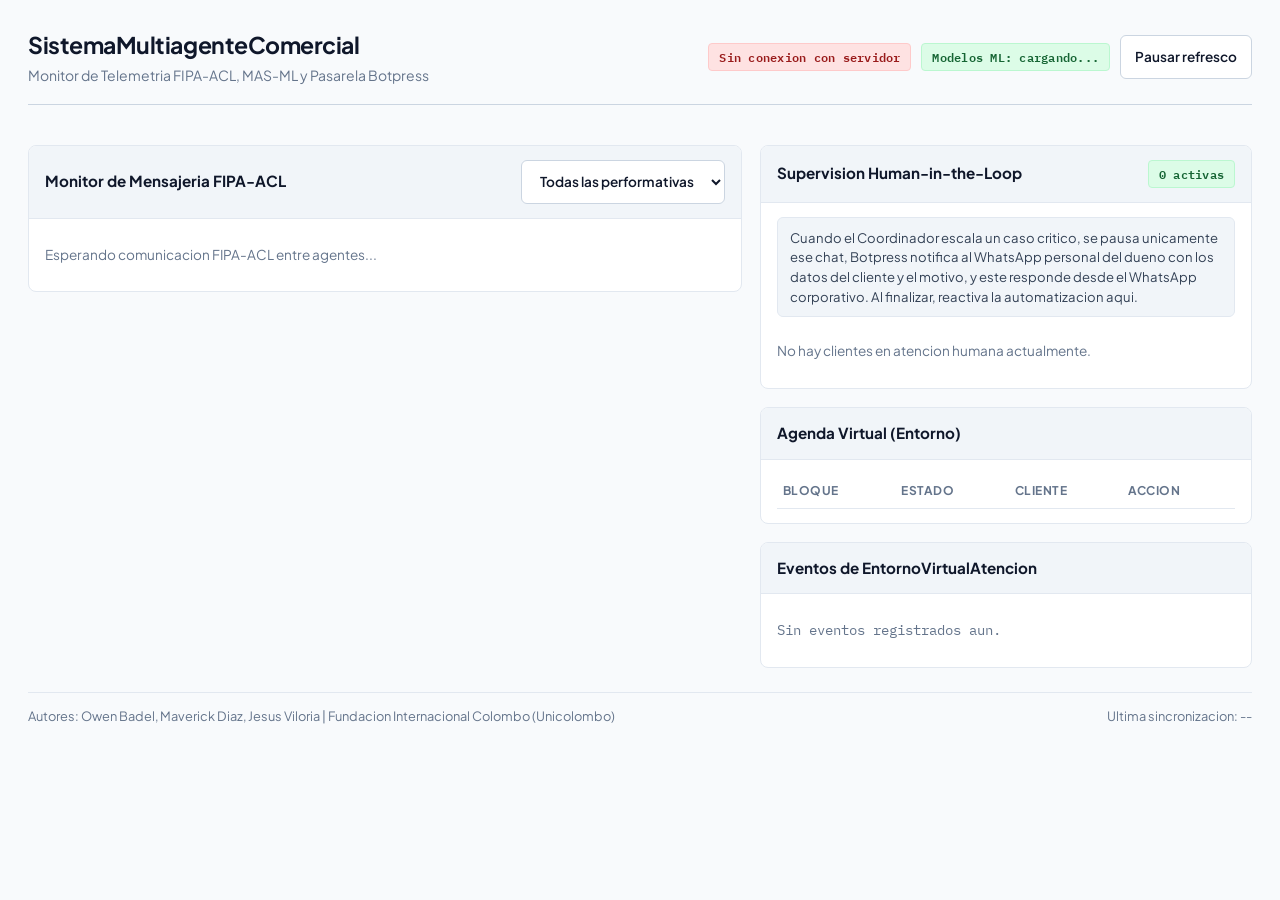
==== src/integracion_botpress/static/monitor.html @ 960d86ce "feat(hitl): aislar pausa por chat y retornar alerta lista para notificacion al dueno en Botpress" ====
<!DOCTYPE html>
<html lang="es">
<head>
  <meta charset="UTF-8" />
  <meta name="viewport" content="width=device-width, initial-scale=1.0" />
  <title>SistemaMultiagenteComercial | Monitor FIPA-ACL y Entorno</title>
  <link rel="preconnect" href="https://fonts.googleapis.com" />
  <link rel="preconnect" href="https://fonts.gstatic.com" crossorigin />
  <link
    href="https://fonts.googleapis.com/css2?family=IBM+Plex+Mono:wght@400;500;600&family=Plus+Jakarta+Sans:wght@400;500;600;700&display=swap"
    rel="stylesheet"
  />
  <style>
    :root {
      --bg-base: #f8fafc;
      --surface: #ffffff;
      --surface-subtle: #f1f5f9;
      --border: #e2e8f0;
      --border-strong: #cbd5e1;
      --text-main: #0f172a;
      --text-secondary: #334155;
      --text-muted: #64748b;
      --accent: #1d4ed8;
      --accent-soft: #eff6ff;
      --ok-text: #166534;
      --ok-bg: #dcfce7;
      --warn-text: #92400e;
      --warn-bg: #fef3c7;
      --err-text: #991b1b;
      --err-bg: #fee2e2;
      --font-sans: "Plus Jakarta Sans", system-ui, -apple-system, Segoe UI, Roboto, sans-serif;
      --font-mono: "IBM Plex Mono", ui-monospace, SFMono-Regular, Menlo, Consolas, monospace;
      --radius: 8px;
    }

    * {
      box-sizing: border-box;
      margin: 0;
      padding: 0;
    }

    body {
      font-family: var(--font-sans);
      background-color: var(--bg-base);
      color: var(--text-main);
      line-height: 1.5;
      -webkit-font-smoothing: antialiased;
    }

    .contenedor {
      max-width: 1440px;
      margin: 0 auto;
      padding: clamp(16px, 2.5vw, 28px);
    }

    header.barra-superior {
      display: flex;
      flex-wrap: wrap;
      justify-content: space-between;
      align-items: center;
      gap: 16px;
      padding-bottom: 18px;
      border-bottom: 1px solid var(--border-strong);
      margin-bottom: 20px;
    }

    .identidad h1 {
      font-size: clamp(1.2rem, 1.8vw, 1.55rem);
      font-weight: 700;
      letter-spacing: -0.02em;
      color: var(--text-main);
    }

    .identidad p {
      font-size: 0.875rem;
      color: var(--text-muted);
      margin-top: 2px;
    }

    .estado-barra {
      display: flex;
      flex-wrap: wrap;
      align-items: center;
      gap: 10px;
    }

    .etiqueta {
      display: inline-flex;
      align-items: center;
      padding: 4px 10px;
      border-radius: 4px;
      font-family: var(--font-mono);
      font-size: 0.75rem;
      font-weight: 600;
      letter-spacing: 0.02em;
      border: 1px solid transparent;
    }

    .etiqueta-ok {
      background: var(--ok-bg);
      color: var(--ok-text);
      border-color: #bbf7d0;
    }

    .etiqueta-info {
      background: var(--accent-soft);
      color: var(--accent);
      border-color: #bfdbfe;
    }

    .etiqueta-warn {
      background: var(--warn-bg);
      color: var(--warn-text);
      border-color: #fde68a;
    }

    .etiqueta-err {
      background: var(--err-bg);
      color: var(--err-text);
      border-color: #fecaca;
    }

    button,
    select {
      font-family: var(--font-sans);
      font-size: 0.85rem;
      font-weight: 600;
      min-height: 44px;
      padding: 8px 14px;
      border-radius: 6px;
      border: 1px solid var(--border-strong);
      background: var(--surface);
      color: var(--text-main);
      cursor: pointer;
    }

    button:hover {
      background: var(--surface-subtle);
    }

    button.btn-primario {
      background: var(--accent);
      color: #ffffff;
      border-color: var(--accent);
    }

    button.btn-primario:hover {
      background: #1e40af;
    }

    button.btn-compacto {
      min-height: 44px;
      padding: 6px 12px;
      font-size: 0.8rem;
    }

    .grid-agentes {
      display: grid;
      grid-template-columns: repeat(auto-fit, minmax(min(100%, 220px), 1fr));
      gap: 12px;
      margin-bottom: 20px;
    }

    .tarjeta-agente {
      background: var(--surface);
      border: 1px solid var(--border);
      border-radius: var(--radius);
      padding: 14px 16px;
    }

    .agente-cabecera {
      display: flex;
      justify-content: space-between;
      align-items: center;
      gap: 8px;
      margin-bottom: 6px;
    }

    .agente-nombre {
      font-size: 0.92rem;
      font-weight: 700;
      color: var(--text-main);
    }

    .agente-rol {
      font-family: var(--font-mono);
      font-size: 0.76rem;
      color: var(--accent);
      margin-bottom: 6px;
    }

    .agente-arq {
      font-size: 0.78rem;
      color: var(--text-muted);
      font-variant-numeric: tabular-nums;
    }

    .workspace {
      display: grid;
      grid-template-columns: minmax(0, 1.45fr) minmax(0, 1fr);
      gap: 18px;
      align-items: start;
    }

    @media (max-width: 980px) {
      .workspace {
        grid-template-columns: 1fr;
      }
    }

    .columna-lateral {
      display: flex;
      flex-direction: column;
      gap: 18px;
    }

    .panel {
      background: var(--surface);
      border: 1px solid var(--border);
      border-radius: var(--radius);
      overflow: hidden;
    }

    .panel-cabecera {
      display: flex;
      flex-wrap: wrap;
      justify-content: space-between;
      align-items: center;
      gap: 10px;
      padding: 14px 16px;
      border-bottom: 1px solid var(--border);
      background: var(--surface-subtle);
    }

    .panel-cabecera h2 {
      font-size: 0.95rem;
      font-weight: 700;
      color: var(--text-main);
    }

    .panel-cuerpo {
      padding: 14px 16px;
    }

    .controles-filtro {
      display: flex;
      flex-wrap: wrap;
      align-items: center;
      gap: 8px;
    }

    .sr-only {
      position: absolute;
      width: 1px;
      height: 1px;
      padding: 0;
      margin: -1px;
      overflow: hidden;
      clip: rect(0, 0, 0, 0);
      white-space: nowrap;
      border: 0;
    }

    .lista-fipa {
      display: flex;
      flex-direction: column;
      gap: 10px;
      max-height: 680px;
      overflow-y: auto;
    }

    .traza-fipa {
      border: 1px solid var(--border);
      border-left: 3px solid var(--accent);
      border-radius: 6px;
      padding: 12px;
      background: var(--surface);
    }

    .traza-fipa[data-perf="FAILURE"],
    .traza-fipa[data-perf="REFUSE"],
    .traza-fipa[data-perf="CANCEL"],
    .traza-fipa[data-perf="REJECT-PROPOSAL"] {
      border-left-color: #b91c1c;
    }

    .traza-fipa[data-perf="AGREE"],
    .traza-fipa[data-perf="ACCEPT-PROPOSAL"],
    .traza-fipa[data-perf="CONFIRM"] {
      border-left-color: #15803d;
    }

    .traza-fipa[data-perf="PROPOSE"] {
      border-left-color: #b45309;
    }

    .traza-meta {
      display: flex;
      flex-wrap: wrap;
      justify-content: space-between;
      align-items: center;
      gap: 8px;
      margin-bottom: 8px;
    }

    .traza-ruta {
      font-family: var(--font-mono);
      font-size: 0.82rem;
      font-weight: 600;
      color: var(--text-main);
    }

    .traza-hora {
      font-family: var(--font-mono);
      font-size: 0.74rem;
      color: var(--text-muted);
      font-variant-numeric: tabular-nums;
    }

    .traza-slide {
      font-family: var(--font-mono);
      font-size: 0.8rem;
      background: var(--bg-base);
      border: 1px solid var(--border);
      border-radius: 4px;
      padding: 8px 10px;
      white-space: pre-wrap;
      word-break: break-word;
      color: var(--text-secondary);
    }

    details.traza-json {
      margin-top: 8px;
    }

    details.traza-json summary {
      font-size: 0.78rem;
      font-weight: 600;
      color: var(--accent);
      cursor: pointer;
      user-select: none;
    }

    details.traza-json pre {
      margin-top: 6px;
      font-family: var(--font-mono);
      font-size: 0.76rem;
      background: var(--surface-subtle);
      border: 1px solid var(--border);
      border-radius: 4px;
      padding: 8px 10px;
      overflow-x: auto;
      white-space: pre-wrap;
      word-break: break-word;
    }

    .nota-hitl {
      font-size: 0.82rem;
      color: var(--text-secondary);
      background: var(--surface-subtle);
      border: 1px solid var(--border);
      border-radius: 6px;
      padding: 10px 12px;
      margin-bottom: 12px;
    }

    .alerta-item {
      display: flex;
      flex-wrap: wrap;
      justify-content: space-between;
      align-items: center;
      gap: 10px;
      border: 1px solid var(--border);
      border-radius: 6px;
      padding: 10px 12px;
      margin-bottom: 8px;
    }

    .alerta-item:last-child {
      margin-bottom: 0;
    }

    .alerta-info {
      font-size: 0.84rem;
    }

    .alerta-detalle {
      font-size: 0.78rem;
      color: var(--text-muted);
      margin-top: 2px;
    }

    .tabla-agenda {
      width: 100%;
      border-collapse: collapse;
      font-size: 0.82rem;
    }

    .tabla-agenda th,
    .tabla-agenda td {
      text-align: left;
      padding: 8px 6px;
      border-bottom: 1px solid var(--border);
      font-variant-numeric: tabular-nums;
    }

    .tabla-agenda th {
      font-size: 0.75rem;
      text-transform: uppercase;
      letter-spacing: 0.04em;
      color: var(--text-muted);
    }

    .lista-eventos {
      max-height: 220px;
      overflow-y: auto;
      font-family: var(--font-mono);
      font-size: 0.76rem;
      color: var(--text-secondary);
    }

    .evento-fila {
      padding: 6px 0;
      border-bottom: 1px solid var(--border);
    }

    .evento-fila:last-child {
      border-bottom: none;
    }

    .vacio {
      font-size: 0.85rem;
      color: var(--text-muted);
      padding: 12px 0;
    }

    footer {
      margin-top: 24px;
      padding-top: 14px;
      border-top: 1px solid var(--border);
      display: flex;
      flex-wrap: wrap;
      justify-content: space-between;
      gap: 10px;
      font-size: 0.8rem;
      color: var(--text-muted);
    }

    @media (prefers-reduced-motion: reduce) {
      * {
        transition: none !important;
        animation: none !important;
      }
    }
  </style>
</head>
<body>
  <div class="contenedor">
    <header class="barra-superior">
      <div class="identidad">
        <h1>SistemaMultiagenteComercial</h1>
        <p>Monitor de Telemetria FIPA-ACL, MAS-ML y Pasarela Botpress</p>
      </div>
      <div class="estado-barra">
        <span id="badge-api" class="etiqueta etiqueta-info">API Botpress: verificando...</span>
        <span id="badge-ml" class="etiqueta etiqueta-ok">Modelos ML: cargando...</span>
        <button id="btn-polling" type="button" onclick="alternarPolling()">Pausar refresco</button>
      </div>
    </header>

    <main>
      <section aria-label="Estado de Agentes SPADE" class="grid-agentes" id="grid-agentes"></section>

      <div class="workspace">
        <section class="panel" aria-label="Monitor FIPA-ACL en tiempo real">
          <div class="panel-cabecera">
            <h2>Monitor de Mensajeria FIPA-ACL</h2>
            <div class="controles-filtro">
              <label for="filtro-perf" class="sr-only">Filtrar por performativa</label>
              <select id="filtro-perf" onchange="renderizarFipa()">
                <option value="TODAS">Todas las performativas</option>
                <option value="REQUEST">REQUEST</option>
                <option value="AGREE">AGREE</option>
                <option value="INFORM">INFORM</option>
                <option value="FAILURE">FAILURE</option>
                <option value="PROPOSE">PROPOSE</option>
                <option value="ACCEPT-PROPOSAL">ACCEPT-PROPOSAL</option>
                <option value="REJECT-PROPOSAL">REJECT-PROPOSAL</option>
                <option value="REFUSE">REFUSE</option>
                <option value="QUERY-IF">QUERY-IF</option>
                <option value="CONFIRM">CONFIRM</option>
                <option value="CANCEL">CANCEL</option>
              </select>
            </div>
          </div>
          <div class="panel-cuerpo">
            <div id="lista-fipa" class="lista-fipa">
              <p class="vacio">Esperando comunicacion FIPA-ACL entre agentes...</p>
            </div>
          </div>
        </section>

        <div class="columna-lateral">
          <section class="panel" aria-label="Escalamiento Human-in-the-Loop">
            <div class="panel-cabecera">
              <h2>Supervision Human-in-the-Loop</h2>
              <span id="contador-alertas" class="etiqueta etiqueta-ok">0 activas</span>
            </div>
            <div class="panel-cuerpo">
              <p class="nota-hitl">
                Cuando el Coordinador escala un caso critico, se pausa unicamente ese chat, Botpress notifica al WhatsApp personal del dueno con los datos del cliente y el motivo, y este responde desde el WhatsApp corporativo. Al finalizar, reactiva la automatizacion aqui.
              </p>
              <div id="lista-alertas">
                <p class="vacio">No hay clientes en atencion humana actualmente.</p>
              </div>
            </div>
          </section>

          <section class="panel" aria-label="Agenda Virtual">
            <div class="panel-cabecera">
              <h2>Agenda Virtual (Entorno)</h2>
            </div>
            <div class="panel-cuerpo">
              <table class="tabla-agenda">
                <thead>
                  <tr>
                    <th>Bloque</th>
                    <th>Estado</th>
                    <th>Cliente</th>
                    <th>Accion</th>
                  </tr>
                </thead>
                <tbody id="tabla-agenda-body"></tbody>
              </table>
            </div>
          </section>

          <section class="panel" aria-label="Trazas del Entorno">
            <div class="panel-cabecera">
              <h2>Eventos de EntornoVirtualAtencion</h2>
            </div>
            <div class="panel-cuerpo">
              <div id="lista-eventos" class="lista-eventos">
                <p class="vacio">Sin eventos registrados aun.</p>
              </div>
            </div>
          </section>
        </div>
      </div>
    </main>

    <footer>
      <span>Autores: Owen Badel, Maverick Diaz, Jesus Viloria | Fundacion Internacional Colombo (Unicolombo)</span>
      <span id="ultima-sync">Ultima sincronizacion: --</span>
    </footer>
  </div>

  <script>
    let ultimoEstado = null;
    let pollingActivo = true;
    let timerPolling = null;

    function escaparHtml(texto) {
      const div = document.createElement('div');
      div.textContent = String(texto ?? '');
      return div.innerHTML;
    }

    function clasePerformativa(perf) {
      if (['AGREE', 'ACCEPT-PROPOSAL', 'CONFIRM'].includes(perf)) return 'etiqueta-ok';
      if (['FAILURE', 'REFUSE', 'CANCEL', 'REJECT-PROPOSAL'].includes(perf)) return 'etiqueta-err';
      if (perf === 'PROPOSE') return 'etiqueta-warn';
      return 'etiqueta-info';
    }

    function renderizarAgentes(data) {
      const ml = data.modelos_ml || {};
      const metricasPorAgente = {
        AgenteCoordinador: 'Utilidad y control (4 subordinados)',
        AgenteVentas: 'NLP TF-IDF + LogisticRegression',
        AgenteCotizaciones: `RandomForest R2=${ml.random_forest_r2 ?? '--'} (${ml.registros_tarifas ?? 0} reg.)`,
        AgentePromociones: `KNN R2=${ml.knn_r2_cv ?? '--'} (${ml.registros_ofertas ?? 0} reg.)`,
        AgenteAgendamientos: `Metas (${Object.keys(data.agenda_virtual || {}).length} bloques)`
      };

      const html = (data.agentes || []).map(ag => `
        <article class="tarjeta-agente">
          <div class="agente-cabecera">
            <span class="agente-nombre">${escaparHtml(ag.nombre)}</span>
            <span class="etiqueta ${ag.vivo ? 'etiqueta-ok' : 'etiqueta-err'}">${ag.vivo ? 'ACTIVO' : 'DETENIDO'}</span>
          </div>
          <div class="agente-rol">rol: ${escaparHtml(ag.rol)}</div>
          <div class="agente-arq">${escaparHtml(metricasPorAgente[ag.nombre] || ag.arquitectura)}</div>
        </article>
      `).join('');

      document.getElementById('grid-agentes').innerHTML = html;
    }

    function renderizarFipa() {
      if (!ultimoEstado) return;
      const filtro = document.getElementById('filtro-perf').value;
      const mensajes = (ultimoEstado.mensajes_fipa || []).slice().reverse().filter(m => {
        if (filtro === 'TODAS') return true;
        return (m.fipa_json && m.fipa_json[':performative']) === filtro;
      });

      const contenedor = document.getElementById('lista-fipa');
      if (mensajes.length === 0) {
        contenedor.innerHTML = '<p class="vacio">No hay mensajes FIPA-ACL para el filtro actual.</p>';
        return;
      }

      contenedor.innerHTML = mensajes.map(m => {
        const f = m.fipa_json || {};
        const perf = f[':performative'] || 'MENSAJE';
        const prot = f[':protocol'] || 'FIPA';
        const ts = f[':timestamp'] || '';
        return `
          <article class="traza-fipa" data-perf="${escaparHtml(perf)}">
            <div class="traza-meta">
              <div>
                <span class="etiqueta ${clasePerformativa(perf)}">${escaparHtml(perf)}</span>
                <span class="etiqueta etiqueta-info">${escaparHtml(prot)}</span>
              </div>
              <span class="traza-hora">${escaparHtml(ts)}</span>
            </div>
            <pre class="traza-slide">${escaparHtml(m.etiqueta_diapositiva || '')}</pre>
            <details class="traza-json">
              <summary>Ver estructura JSON FIPA-ACL</summary>
              <pre>${escaparHtml(JSON.stringify(f, null, 2))}</pre>
            </details>
          </article>
        `;
      }).join('');
    }

    function renderizarAlertas(data) {
      const alertas = data.alertas_humanas || [];
      const activas = alertas.filter(a => !a.resuelta);
      const badge = document.getElementById('contador-alertas');
      badge.textContent = `${activas.length} activa${activas.length === 1 ? '' : 's'}`;
      badge.className = `etiqueta ${activas.length > 0 ? 'etiqueta-err' : 'etiqueta-ok'}`;

      const box = document.getElementById('lista-alertas');
      if (alertas.length === 0) {
        box.innerHTML = '<p class="vacio">No hay clientes en atencion humana actualmente.</p>';
        return;
      }

      box.innerHTML = alertas.slice().reverse().map(al => `
        <div class="alerta-item">
          <div class="alerta-info">
            <span class="etiqueta ${al.resuelta ? 'etiqueta-ok' : 'etiqueta-err'}">${al.resuelta ? 'RESUELTA' : 'BOT PAUSADO'}</span>
            <strong>${escaparHtml(al.id_cliente)}</strong> (${escaparHtml(al.canal)})
            <div class="alerta-detalle">Motivo: ${escaparHtml(al.motivo_critico)} | ${escaparHtml(al.timestamp || '')}</div>
          </div>
          ${al.resuelta ? '' : `<button type="button" class="btn-primario btn-compacto" onclick="reactivarCliente('${escaparHtml(al.id_cliente)}')">Reactivar bot</button>`}
        </div>
      `).join('');
    }

    function renderizarAgenda(data) {
      const bloques = Object.entries(data.agenda_virtual || {});
      const tbody = document.getElementById('tabla-agenda-body');
      tbody.innerHTML = bloques.map(([fh, info]) => {
        const ocupado = info.estado === 'OCUPADO';
        const proximoEstado = ocupado ? 'LIBRE' : 'OCUPADO';
        return `
          <tr>
            <td>${escaparHtml(fh)}</td>
            <td><span class="etiqueta ${ocupado ? 'etiqueta-warn' : 'etiqueta-ok'}">${escaparHtml(info.estado)}</span></td>
            <td>${escaparHtml(info.cliente || '--')}</td>
            <td>
              <button type="button" class="btn-compacto" onclick="cambiarDisponibilidad('${escaparHtml(fh)}', '${proximoEstado}')">
                ${ocupado ? 'Liberar' : 'Ocupar'}
              </button>
            </td>
          </tr>
        `;
      }).join('');
    }

    function renderizarEventos(data) {
      const eventos = (data.eventos_entorno || []).slice(-18).reverse();
      const box = document.getElementById('lista-eventos');
      if (eventos.length === 0) {
        box.innerHTML = '<p class="vacio">Sin eventos registrados aun.</p>';
        return;
      }
      box.innerHTML = eventos.map(e =>
        `<div class="evento-fila">[${escaparHtml(e.timestamp || '')}] <strong>${escaparHtml(e.origen)}</strong>: ${escaparHtml(e.detalle)}</div>`
      ).join('');
    }

    async function cargarEstado() {
      try {
        const res = await fetch('/api/estado');
        const data = await res.json();
        ultimoEstado = data;

        const apiBadge = document.getElementById('badge-api');
        apiBadge.textContent = data.api_key_activa
          ? 'POST /api/botpress/mensaje (API Key)'
          : 'POST /api/botpress/mensaje (Activo)';
        apiBadge.className = 'etiqueta etiqueta-ok';

        const ml = data.modelos_ml || {};
        document.getElementById('badge-ml').textContent =
          `RF R2=${ml.random_forest_r2 ?? '--'} | KNN R2=${ml.knn_r2_cv ?? '--'}`;

        renderizarAgentes(data);
        renderizarFipa();
        renderizarAlertas(data);
        renderizarAgenda(data);
        renderizarEventos(data);

        const ahora = new Date();
        document.getElementById('ultima-sync').textContent =
          `Ultima sincronizacion: ${ahora.toLocaleTimeString()}`;
      } catch (err) {
        const apiBadge = document.getElementById('badge-api');
        apiBadge.textContent = 'Sin conexion con servidor';
        apiBadge.className = 'etiqueta etiqueta-err';
      }
    }

    async function reactivarCliente(idCliente) {
      await fetch('/api/humano/reactivar', {
        method: 'POST',
        headers: { 'Content-Type': 'application/json' },
        body: JSON.stringify({ id_cliente: idCliente })
      });
      await cargarEstado();
    }

    async function cambiarDisponibilidad(fechaHora, nuevoEstado) {
      await fetch('/api/calendario/disponibilidad', {
        method: 'POST',
        headers: { 'Content-Type': 'application/json' },
        body: JSON.stringify({
          fecha_hora: fechaHora,
          estado: nuevoEstado,
          cliente: nuevoEstado === 'OCUPADO' ? 'Reserva Manual' : null
        })
      });
      await cargarEstado();
    }

    function alternarPolling() {
      pollingActivo = !pollingActivo;
      const btn = document.getElementById('btn-polling');
      if (pollingActivo) {
        btn.textContent = 'Pausar refresco';
        cargarEstado();
        timerPolling = setInterval(cargarEstado, 2000);
      } else {
        btn.textContent = 'Reanudar refresco';
        clearInterval(timerPolling);
      }
    }

    cargarEstado();
    timerPolling = setInterval(cargarEstado, 2000);
  </script>
</body>
</html>
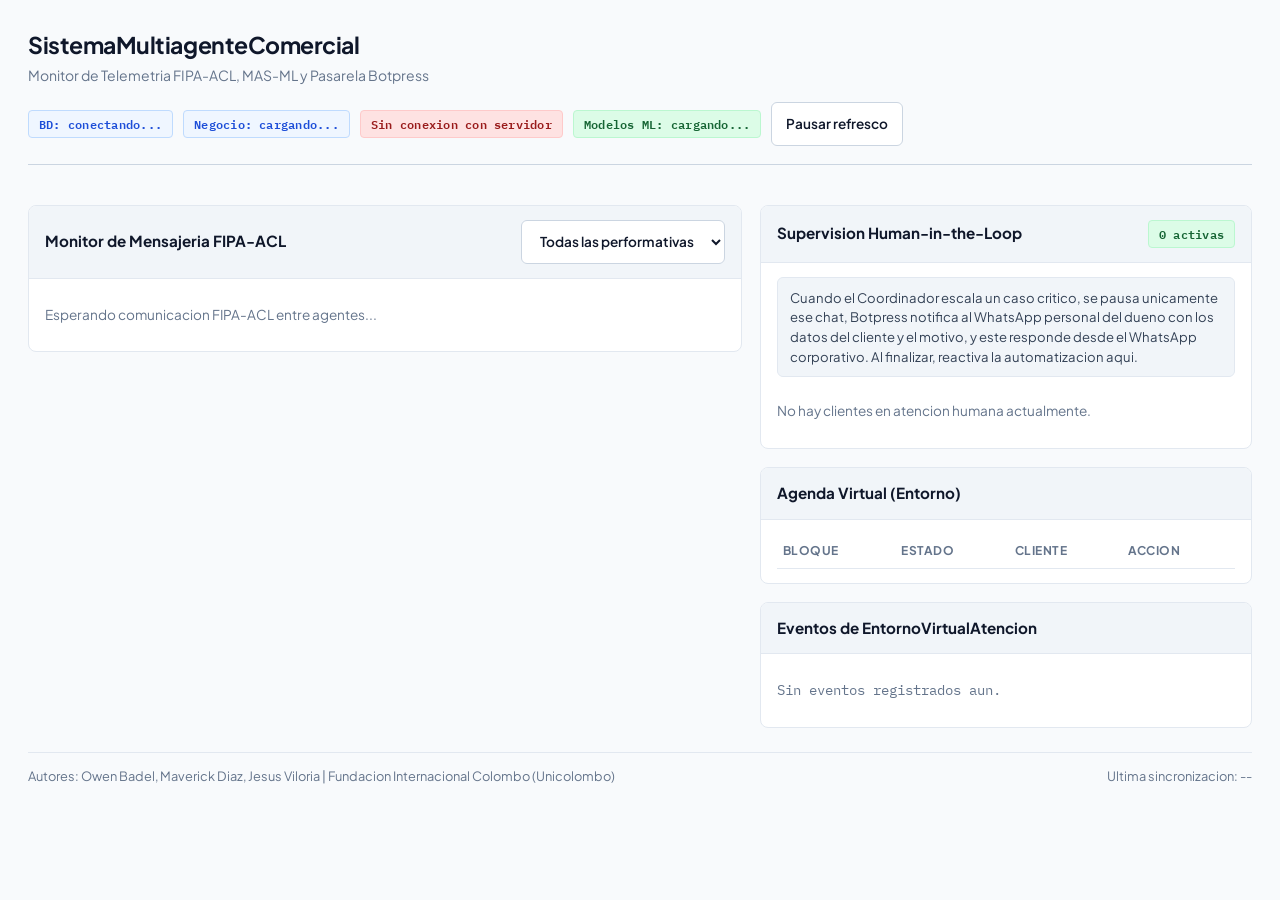
==== commit bda84f1d: "feat(db): desacoplar logica de negocio de los agentes con Supabase Cloud y respaldo SQLite" ====
--- a/src/integracion_botpress/static/monitor.html
+++ b/src/integracion_botpress/static/monitor.html
@@ -462,6 +462,8 @@
         <p>Monitor de Telemetria FIPA-ACL, MAS-ML y Pasarela Botpress</p>
       </div>
       <div class="estado-barra">
+        <span id="badge-bd" class="etiqueta etiqueta-info">BD: conectando...</span>
+        <span id="badge-negocio" class="etiqueta etiqueta-info">Negocio: cargando...</span>
         <span id="badge-api" class="etiqueta etiqueta-info">API Botpress: verificando...</span>
         <span id="badge-ml" class="etiqueta etiqueta-ok">Modelos ML: cargando...</span>
         <button id="btn-polling" type="button" onclick="alternarPolling()">Pausar refresco</button>
@@ -705,6 +707,11 @@
           : 'POST /api/botpress/mensaje (Activo)';
         apiBadge.className = 'etiqueta etiqueta-ok';
 
+        const neg = data.negocio || {};
+        document.getElementById('badge-bd').textContent = `BD: ${data.modo_bd || 'Local'}`;
+        document.getElementById('badge-negocio').textContent =
+          `Negocio: ${neg.nombre || '--'} (${neg.id || '--'})`;
+
         const ml = data.modelos_ml || {};
         document.getElementById('badge-ml').textContent =
           `RF R2=${ml.random_forest_r2 ?? '--'} | KNN R2=${ml.knn_r2_cv ?? '--'}`;
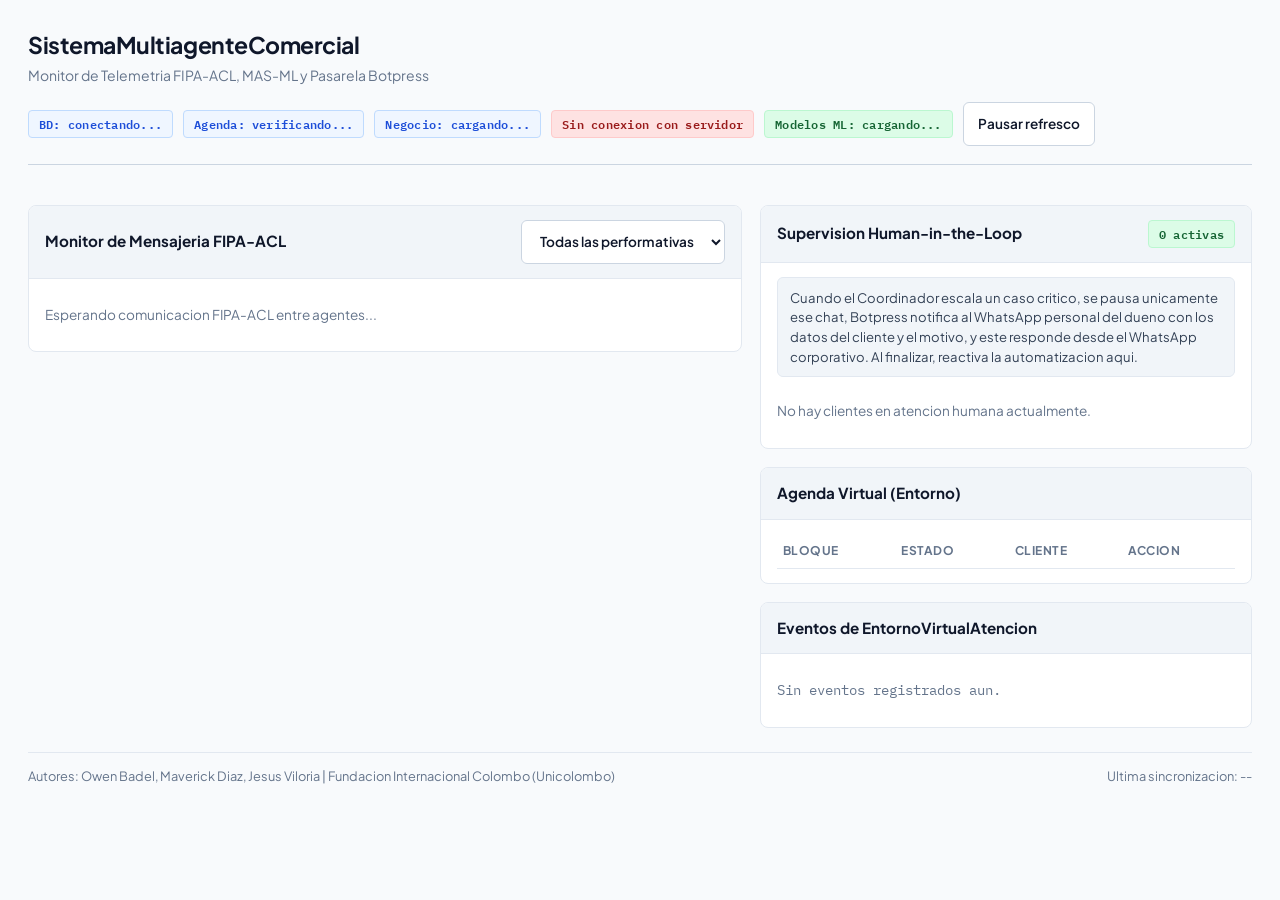
==== commit b439808e: "feat(calendar): integrar Google Calendar API v3 real con Service Account" ====
--- a/src/integracion_botpress/static/monitor.html
+++ b/src/integracion_botpress/static/monitor.html
@@ -463,6 +463,7 @@
       </div>
       <div class="estado-barra">
         <span id="badge-bd" class="etiqueta etiqueta-info">BD: conectando...</span>
+        <span id="badge-agenda" class="etiqueta etiqueta-info">Agenda: verificando...</span>
         <span id="badge-negocio" class="etiqueta etiqueta-info">Negocio: cargando...</span>
         <span id="badge-api" class="etiqueta etiqueta-info">API Botpress: verificando...</span>
         <span id="badge-ml" class="etiqueta etiqueta-ok">Modelos ML: cargando...</span>
@@ -709,6 +710,7 @@
 
         const neg = data.negocio || {};
         document.getElementById('badge-bd').textContent = `BD: ${data.modo_bd || 'Local'}`;
+        document.getElementById('badge-agenda').textContent = `Agenda: ${data.modo_agenda || 'Local'}`;
         document.getElementById('badge-negocio').textContent =
           `Negocio: ${neg.nombre || '--'} (${neg.id || '--'})`;
 
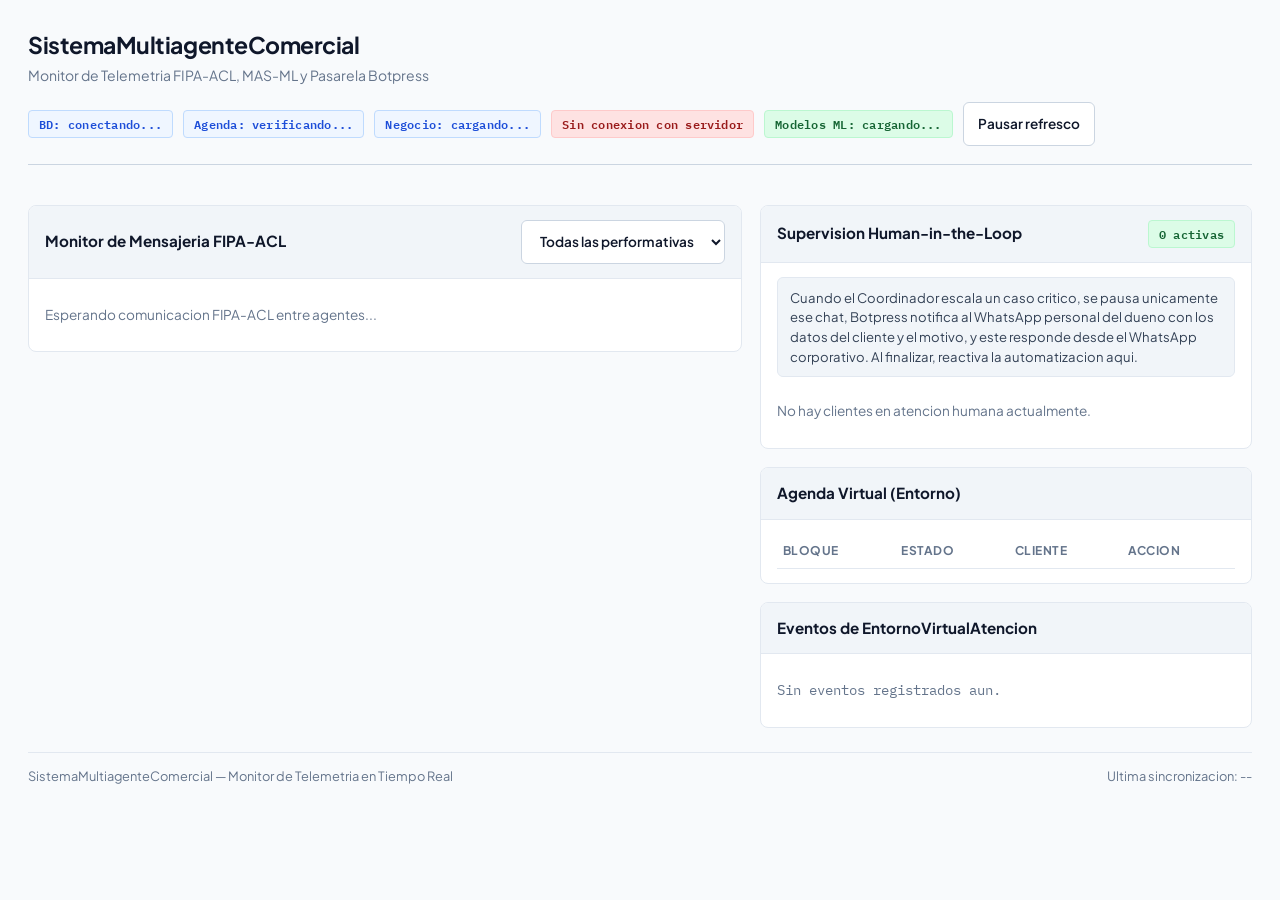
==== commit a767e12b: "refactor(docs): limpiar metodos en desuso, mover autores a README y enfocar documentacion" ====
--- a/src/integracion_botpress/static/monitor.html
+++ b/src/integracion_botpress/static/monitor.html
@@ -553,7 +553,7 @@
     </main>
 
     <footer>
-      <span>Autores: Owen Badel, Maverick Diaz, Jesus Viloria | Fundacion Internacional Colombo (Unicolombo)</span>
+      <span>SistemaMultiagenteComercial — Monitor de Telemetria en Tiempo Real</span>
       <span id="ultima-sync">Ultima sincronizacion: --</span>
     </footer>
   </div>
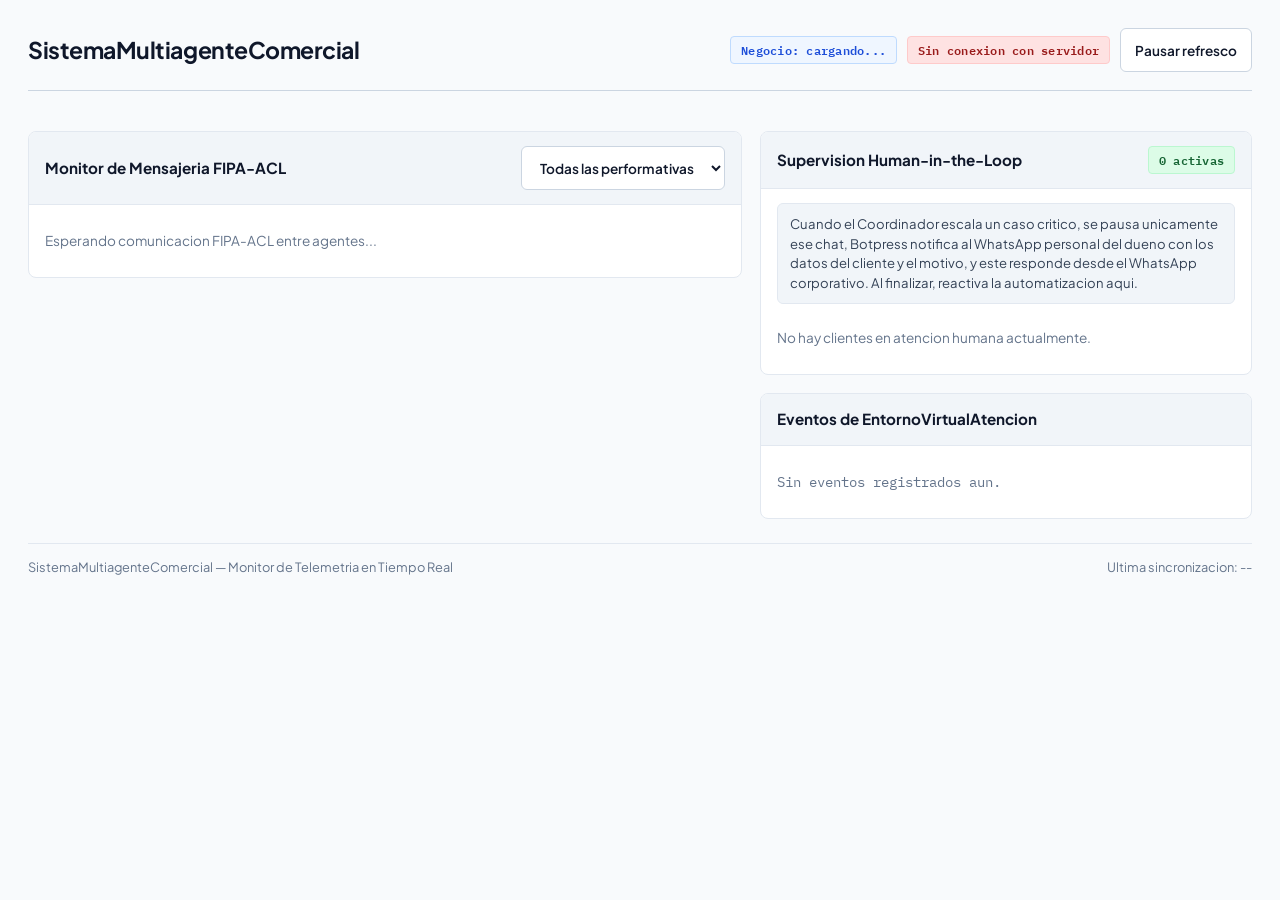
==== commit a8b83c5f: "refactor(ui): simplificar consola de arranque y limpiar tarjetas y agenda de monitor.html" ====
--- a/src/integracion_botpress/static/monitor.html
+++ b/src/integracion_botpress/static/monitor.html
@@ -71,12 +71,6 @@
       color: var(--text-main);
     }
 
-    .identidad p {
-      font-size: 0.875rem;
-      color: var(--text-muted);
-      margin-top: 2px;
-    }
-
     .estado-barra {
       display: flex;
       flex-wrap: wrap;
@@ -173,26 +167,12 @@
       justify-content: space-between;
       align-items: center;
       gap: 8px;
-      margin-bottom: 6px;
     }
 
     .agente-nombre {
       font-size: 0.92rem;
       font-weight: 700;
       color: var(--text-main);
-    }
-
-    .agente-rol {
-      font-family: var(--font-mono);
-      font-size: 0.76rem;
-      color: var(--accent);
-      margin-bottom: 6px;
-    }
-
-    .agente-arq {
-      font-size: 0.78rem;
-      color: var(--text-muted);
-      font-variant-numeric: tabular-nums;
     }
 
     .workspace {
@@ -390,27 +370,6 @@
       margin-top: 2px;
     }
 
-    .tabla-agenda {
-      width: 100%;
-      border-collapse: collapse;
-      font-size: 0.82rem;
-    }
-
-    .tabla-agenda th,
-    .tabla-agenda td {
-      text-align: left;
-      padding: 8px 6px;
-      border-bottom: 1px solid var(--border);
-      font-variant-numeric: tabular-nums;
-    }
-
-    .tabla-agenda th {
-      font-size: 0.75rem;
-      text-transform: uppercase;
-      letter-spacing: 0.04em;
-      color: var(--text-muted);
-    }
-
     .lista-eventos {
       max-height: 220px;
       overflow-y: auto;
@@ -459,14 +418,10 @@
     <header class="barra-superior">
       <div class="identidad">
         <h1>SistemaMultiagenteComercial</h1>
-        <p>Monitor de Telemetria FIPA-ACL, MAS-ML y Pasarela Botpress</p>
       </div>
       <div class="estado-barra">
-        <span id="badge-bd" class="etiqueta etiqueta-info">BD: conectando...</span>
-        <span id="badge-agenda" class="etiqueta etiqueta-info">Agenda: verificando...</span>
         <span id="badge-negocio" class="etiqueta etiqueta-info">Negocio: cargando...</span>
         <span id="badge-api" class="etiqueta etiqueta-info">API Botpress: verificando...</span>
-        <span id="badge-ml" class="etiqueta etiqueta-ok">Modelos ML: cargando...</span>
         <button id="btn-polling" type="button" onclick="alternarPolling()">Pausar refresco</button>
       </div>
     </header>
@@ -519,25 +474,6 @@
             </div>
           </section>
 
-          <section class="panel" aria-label="Agenda Virtual">
-            <div class="panel-cabecera">
-              <h2>Agenda Virtual (Entorno)</h2>
-            </div>
-            <div class="panel-cuerpo">
-              <table class="tabla-agenda">
-                <thead>
-                  <tr>
-                    <th>Bloque</th>
-                    <th>Estado</th>
-                    <th>Cliente</th>
-                    <th>Accion</th>
-                  </tr>
-                </thead>
-                <tbody id="tabla-agenda-body"></tbody>
-              </table>
-            </div>
-          </section>
-
           <section class="panel" aria-label="Trazas del Entorno">
             <div class="panel-cabecera">
               <h2>Eventos de EntornoVirtualAtencion</h2>
@@ -577,23 +513,12 @@
     }
 
     function renderizarAgentes(data) {
-      const ml = data.modelos_ml || {};
-      const metricasPorAgente = {
-        AgenteCoordinador: 'Utilidad y control (4 subordinados)',
-        AgenteVentas: 'NLP TF-IDF + LogisticRegression',
-        AgenteCotizaciones: `RandomForest R2=${ml.random_forest_r2 ?? '--'} (${ml.registros_tarifas ?? 0} reg.)`,
-        AgentePromociones: `KNN R2=${ml.knn_r2_cv ?? '--'} (${ml.registros_ofertas ?? 0} reg.)`,
-        AgenteAgendamientos: `Metas (${Object.keys(data.agenda_virtual || {}).length} bloques)`
-      };
-
       const html = (data.agentes || []).map(ag => `
         <article class="tarjeta-agente">
           <div class="agente-cabecera">
             <span class="agente-nombre">${escaparHtml(ag.nombre)}</span>
             <span class="etiqueta ${ag.vivo ? 'etiqueta-ok' : 'etiqueta-err'}">${ag.vivo ? 'ACTIVO' : 'DETENIDO'}</span>
           </div>
-          <div class="agente-rol">rol: ${escaparHtml(ag.rol)}</div>
-          <div class="agente-arq">${escaparHtml(metricasPorAgente[ag.nombre] || ag.arquitectura)}</div>
         </article>
       `).join('');
 
@@ -663,27 +588,6 @@
       `).join('');
     }
 
-    function renderizarAgenda(data) {
-      const bloques = Object.entries(data.agenda_virtual || {});
-      const tbody = document.getElementById('tabla-agenda-body');
-      tbody.innerHTML = bloques.map(([fh, info]) => {
-        const ocupado = info.estado === 'OCUPADO';
-        const proximoEstado = ocupado ? 'LIBRE' : 'OCUPADO';
-        return `
-          <tr>
-            <td>${escaparHtml(fh)}</td>
-            <td><span class="etiqueta ${ocupado ? 'etiqueta-warn' : 'etiqueta-ok'}">${escaparHtml(info.estado)}</span></td>
-            <td>${escaparHtml(info.cliente || '--')}</td>
-            <td>
-              <button type="button" class="btn-compacto" onclick="cambiarDisponibilidad('${escaparHtml(fh)}', '${proximoEstado}')">
-                ${ocupado ? 'Liberar' : 'Ocupar'}
-              </button>
-            </td>
-          </tr>
-        `;
-      }).join('');
-    }
-
     function renderizarEventos(data) {
       const eventos = (data.eventos_entorno || []).slice(-18).reverse();
       const box = document.getElementById('lista-eventos');
@@ -709,19 +613,12 @@
         apiBadge.className = 'etiqueta etiqueta-ok';
 
         const neg = data.negocio || {};
-        document.getElementById('badge-bd').textContent = `BD: ${data.modo_bd || 'Local'}`;
-        document.getElementById('badge-agenda').textContent = `Agenda: ${data.modo_agenda || 'Local'}`;
         document.getElementById('badge-negocio').textContent =
-          `Negocio: ${neg.nombre || '--'} (${neg.id || '--'})`;
-
-        const ml = data.modelos_ml || {};
-        document.getElementById('badge-ml').textContent =
-          `RF R2=${ml.random_forest_r2 ?? '--'} | KNN R2=${ml.knn_r2_cv ?? '--'}`;
+          `Negocio: ${neg.nombre || '--'}`;
 
         renderizarAgentes(data);
         renderizarFipa();
         renderizarAlertas(data);
-        renderizarAgenda(data);
         renderizarEventos(data);
 
         const ahora = new Date();
@@ -739,19 +636,6 @@
         method: 'POST',
         headers: { 'Content-Type': 'application/json' },
         body: JSON.stringify({ id_cliente: idCliente })
-      });
-      await cargarEstado();
-    }
-
-    async function cambiarDisponibilidad(fechaHora, nuevoEstado) {
-      await fetch('/api/calendario/disponibilidad', {
-        method: 'POST',
-        headers: { 'Content-Type': 'application/json' },
-        body: JSON.stringify({
-          fecha_hora: fechaHora,
-          estado: nuevoEstado,
-          cliente: nuevoEstado === 'OCUPADO' ? 'Reserva Manual' : null
-        })
       });
       await cargarEstado();
     }
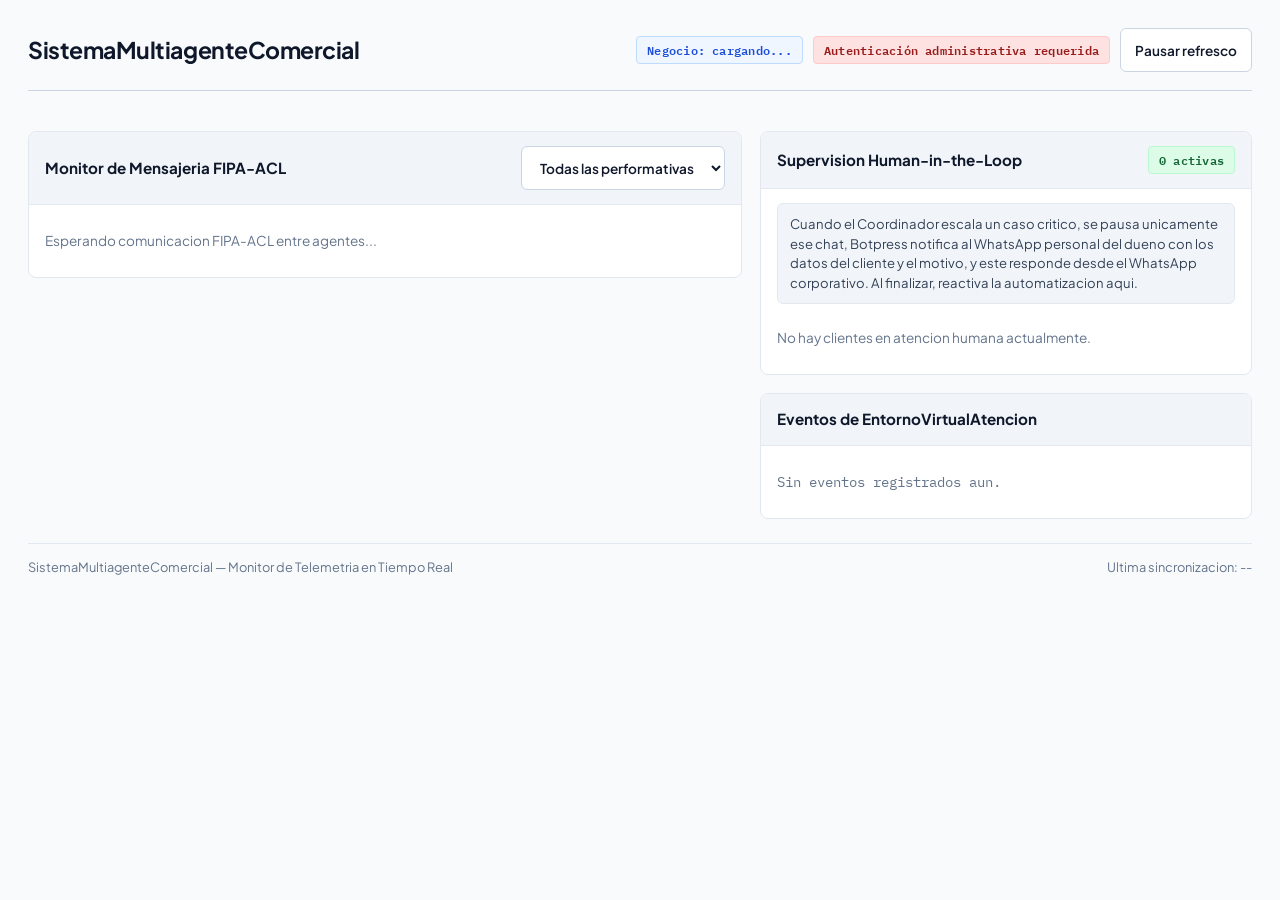
==== commit 071ecd52: "Estabiliza flujo multiagente, add calendar implementation, now agenteAgendamiento guarda en base de " ====
--- a/src/integracion_botpress/static/monitor.html
+++ b/src/integracion_botpress/static/monitor.html
@@ -498,6 +498,8 @@
     let ultimoEstado = null;
     let pollingActivo = true;
     let timerPolling = null;
+    let claveAdminEnMemoria = null;
+    let intentoAutenticacionRealizado = false;
 
     function escaparHtml(texto) {
       const div = document.createElement('div');
@@ -600,9 +602,39 @@
       ).join('');
     }
 
-    async function cargarEstado() {
+    async function cargarEstado(forzarAutenticacion = false) {
+      if (!claveAdminEnMemoria) {
+        if (forzarAutenticacion) intentoAutenticacionRealizado = false;
+        if (intentoAutenticacionRealizado) return;
+
+        intentoAutenticacionRealizado = true;
+        claveAdminEnMemoria = window.prompt(
+          'Clave administrativa para consultar el estado del sistema:'
+        );
+        if (!claveAdminEnMemoria) {
+          const apiBadge = document.getElementById('badge-api');
+          apiBadge.textContent = 'Autenticación administrativa requerida';
+          apiBadge.className = 'etiqueta etiqueta-err';
+          return;
+        }
+      }
+
       try {
-        const res = await fetch('/api/estado');
+        const res = await fetch('/api/estado', {
+          headers: { 'X-Admin-API-Key': claveAdminEnMemoria }
+        });
+        if (!res.ok) {
+          claveAdminEnMemoria = null;
+          intentoAutenticacionRealizado = true;
+          const apiBadge = document.getElementById('badge-api');
+          apiBadge.textContent = res.status === 503
+            ? 'Autenticación administrativa no configurada'
+            : res.status === 401
+              ? 'Credenciales administrativas inválidas'
+              : 'No se pudo cargar el estado';
+          apiBadge.className = 'etiqueta etiqueta-err';
+          return;
+        }
         const data = await res.json();
         ultimoEstado = data;
 
@@ -632,11 +664,30 @@
     }
 
     async function reactivarCliente(idCliente) {
-      await fetch('/api/humano/reactivar', {
+      if (!claveAdminEnMemoria) {
+        claveAdminEnMemoria = window.prompt(
+          'Clave administrativa para reactivar este perfil:'
+        );
+        if (!claveAdminEnMemoria) return;
+        intentoAutenticacionRealizado = true;
+      }
+
+      const res = await fetch('/api/humano/reactivar', {
         method: 'POST',
-        headers: { 'Content-Type': 'application/json' },
+        headers: {
+          'Content-Type': 'application/json',
+          'X-Admin-API-Key': claveAdminEnMemoria
+        },
         body: JSON.stringify({ id_cliente: idCliente })
       });
+      if (!res.ok) {
+        if (res.status === 401 || res.status === 503) {
+          claveAdminEnMemoria = null;
+          intentoAutenticacionRealizado = true;
+        }
+        window.alert(`No se pudo reactivar el perfil (HTTP ${res.status}).`);
+        return;
+      }
       await cargarEstado();
     }
 
@@ -645,7 +696,7 @@
       const btn = document.getElementById('btn-polling');
       if (pollingActivo) {
         btn.textContent = 'Pausar refresco';
-        cargarEstado();
+        cargarEstado(true);
         timerPolling = setInterval(cargarEstado, 2000);
       } else {
         btn.textContent = 'Reanudar refresco';
